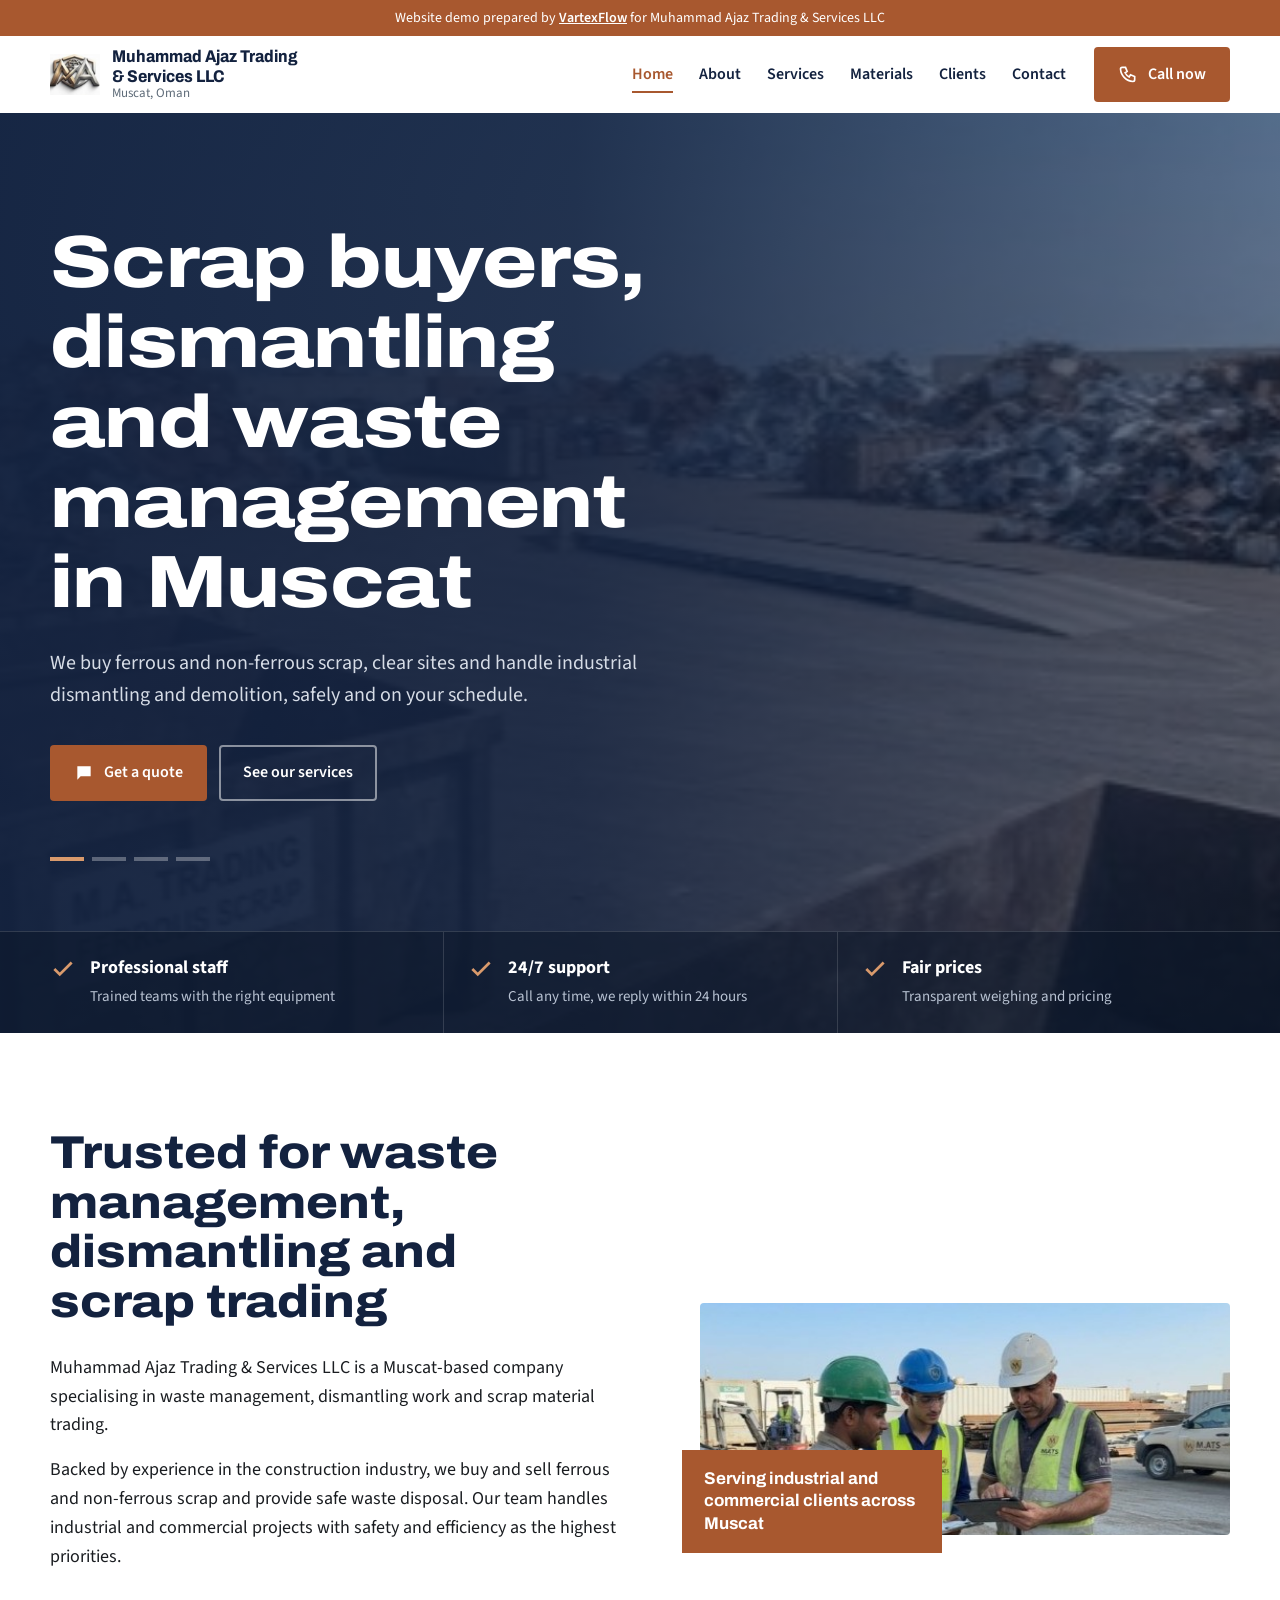
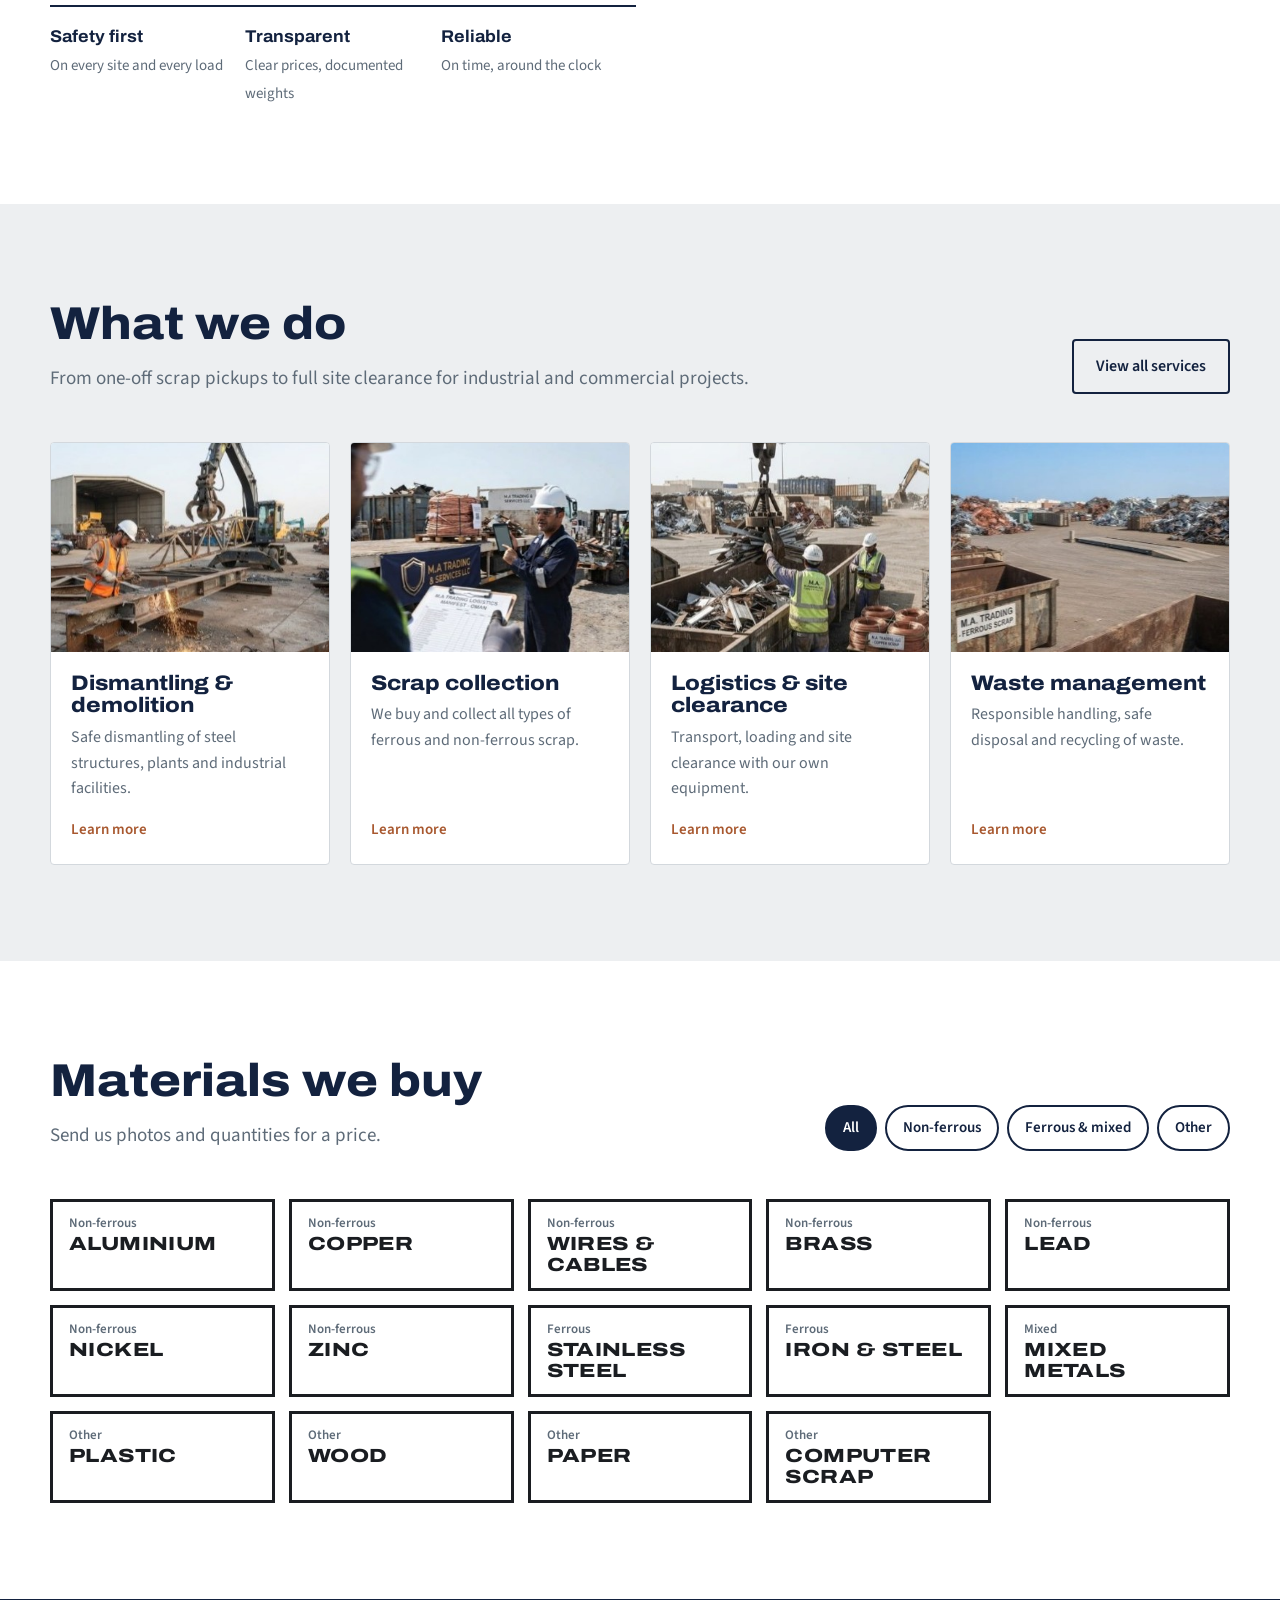
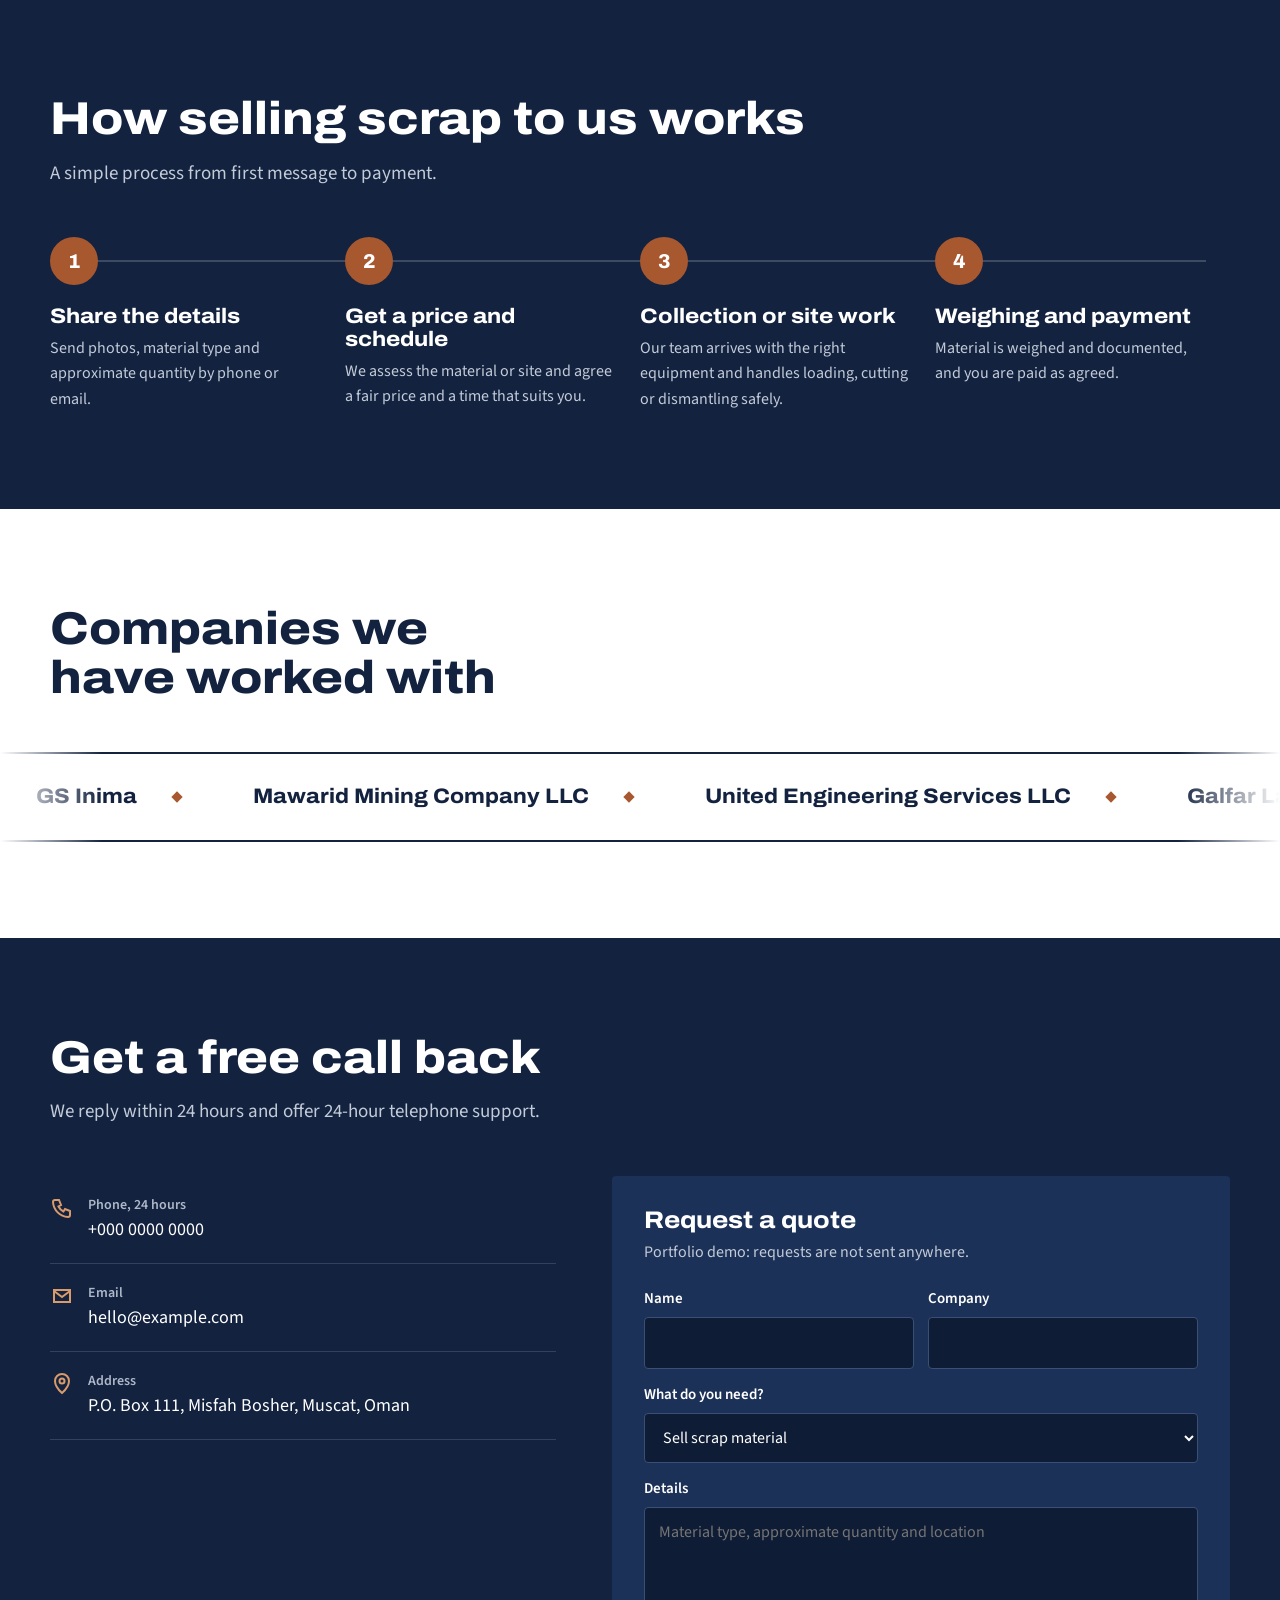
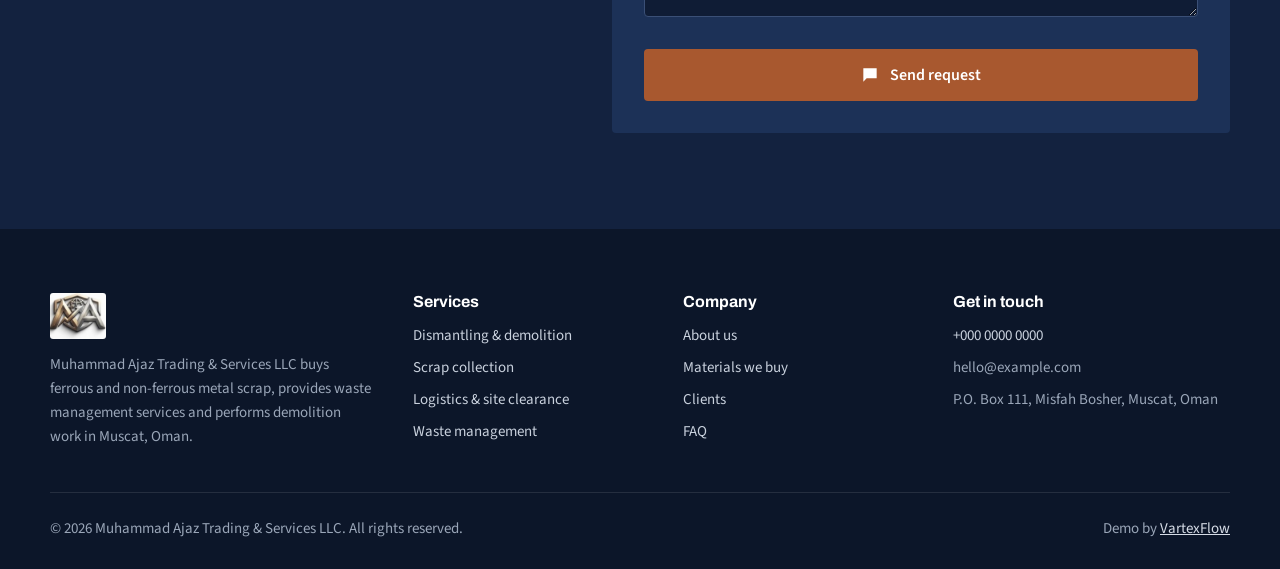
==== index.html @ ec1d7ab7 "Portfolio concept website Co-Authored-By: Claude Opus 5.5 <noreply@anthropic.com>" ====
<!DOCTYPE html>
<html lang="en">
<head>
<meta charset="utf-8">
<meta name="viewport" content="width=device-width, initial-scale=1, viewport-fit=cover">
<meta name="robots" content="noindex, nofollow">
<title>Muhammad Ajaz Trading &amp; Services LLC | Scrap Buyers, Dismantling &amp; Waste Management in Muscat</title>
<meta name="description" content="Muhammad Ajaz Trading & Services LLC buys ferrous and non-ferrous scrap, provides waste management and handles dismantling and demolition work in Muscat, Oman.">
<link rel="icon" href="assets/img/logo.jpg">
<link rel="preconnect" href="https://fonts.googleapis.com">
<link rel="preconnect" href="https://fonts.gstatic.com" crossorigin>
<link href="https://fonts.googleapis.com/css2?family=Archivo:wdth,wght@62..125,400..800&family=Source+Sans+3:wght@400;600&display=swap" rel="stylesheet">
<link rel="stylesheet" href="assets/css/style.css">
</head>
<body>
<div class="demo">Website demo prepared by <a href="https://www.vartexflow.com" target="_blank" rel="noopener">VartexFlow</a> for Muhammad Ajaz Trading &amp; Services LLC</div>
<header class="site-header">
  <div class="wrap nav">
    <a class="brand" href="index.html" aria-label="Muhammad Ajaz Trading &amp; Services LLC home">
      <img src="assets/img/logo.jpg" alt="" width="140" height="116">
      <span>Muhammad Ajaz Trading<br>&amp; Services LLC<small>Muscat, Oman</small></span>
    </a>
    <button class="menu-btn" type="button" aria-expanded="false" aria-controls="site-links" aria-label="Open menu">
      <svg viewBox="0 0 24 24" fill="none" stroke="currentColor" stroke-width="2.2" aria-hidden="true"><path d="M3 6h18M3 12h18M3 18h18"/></svg>
    </button>
    <ul class="links" id="site-links">
      <li><a href="index.html" aria-current="page">Home</a></li>
      <li><a href="index.html#about">About</a></li>
      <li><a href="services.html">Services</a></li>
      <li><a href="index.html#materials">Materials</a></li>
      <li><a href="index.html#clients">Clients</a></li>
      <li><a href="index.html#contact">Contact</a></li>
      <li class="mobile-cta"><a class="btn btn-copper" href="tel:+00000000000" style="color:#fff;border:0"><svg viewBox="0 0 24 24" fill="none" stroke="currentColor" stroke-width="2" aria-hidden="true"><path d="M5 4h4l2 5-2.5 1.5a11 11 0 0 0 5 5L15 13l5 2v4a2 2 0 0 1-2 2A16 16 0 0 1 3 6a2 2 0 0 1 2-2"/></svg>Call +000 0000 0000</a></li>
    </ul>
    <a class="btn btn-copper" href="tel:+00000000000"><svg viewBox="0 0 24 24" fill="none" stroke="currentColor" stroke-width="2" aria-hidden="true"><path d="M5 4h4l2 5-2.5 1.5a11 11 0 0 0 5 5L15 13l5 2v4a2 2 0 0 1-2 2A16 16 0 0 1 3 6a2 2 0 0 1 2-2"/></svg>Call now</a>
  </div>
</header>
<main>
<section class="hero" aria-label="Introduction">
  <div class="hero-slides" aria-hidden="true">
    <img src="assets/img/yard.jpg" alt="">
    <img src="assets/img/dismantle.jpg" alt="">
    <img src="assets/img/grab.jpg" alt="">
    <img src="assets/img/collection.jpg" alt="">
  </div>
  <div class="wrap">
    <div class="hero-inner">
      <h1>Scrap buyers, dismantling and waste management in Muscat</h1>
      <p class="hero-lede">We buy ferrous and non-ferrous scrap, clear sites and handle industrial dismantling and demolition, safely and on your schedule.</p>
      <div class="hero-actions">
        <a class="btn btn-copper" href="#contact"><svg viewBox="0 0 24 24" fill="currentColor" aria-hidden="true"><path d="M4 4h16v12H8l-4 4V4Z"/></svg>Get a quote</a>
        <a class="btn btn-line" href="services.html">See our services</a>
      </div>
      <div class="slide-dots" role="group" aria-label="Hero photos"></div>
    </div>
  </div>
  <div class="facts">
    <div class="wrap">
      <ul>
        <li><svg viewBox="0 0 24 24" fill="none" stroke="currentColor" stroke-width="2.5" aria-hidden="true"><path d="M4 12l5 5L20 6"/></svg><div><b>Professional staff</b><span>Trained teams with the right equipment</span></div></li>
        <li><svg viewBox="0 0 24 24" fill="none" stroke="currentColor" stroke-width="2.5" aria-hidden="true"><path d="M4 12l5 5L20 6"/></svg><div><b>24/7 support</b><span>Call any time, we reply within 24 hours</span></div></li>
        <li><svg viewBox="0 0 24 24" fill="none" stroke="currentColor" stroke-width="2.5" aria-hidden="true"><path d="M4 12l5 5L20 6"/></svg><div><b>Fair prices</b><span>Transparent weighing and pricing</span></div></li>
      </ul>
    </div>
  </div>
</section>

<section class="section" id="about">
  <div class="wrap about">
    <div class="about-text reveal">
      <div class="sec-head" style="margin-bottom:26px">
        <h2>Trusted for waste management, dismantling and scrap trading</h2>
      </div>
      <p>Muhammad Ajaz Trading &amp; Services LLC is a Muscat-based company specialising in waste management, dismantling work and scrap material trading.</p>
      <p>Backed by experience in the construction industry, we buy and sell ferrous and non-ferrous scrap and provide safe waste disposal. Our team handles industrial and commercial projects with safety and efficiency as the highest priorities.</p>
      <div class="values">
        <div><b>Safety first</b><span>On every site and every load</span></div>
        <div><b>Transparent</b><span>Clear prices, documented weights</span></div>
        <div><b>Reliable</b><span>On time, around the clock</span></div>
      </div>
    </div>
    <div class="about-photo reveal">
      <img src="assets/img/team.jpg" alt="M.A Trading site team reviewing a job on site" width="506" height="232" loading="lazy">
      <div class="stamp">Serving industrial and commercial clients across Muscat</div>
    </div>
  </div>
</section>

<section class="section tint" id="services">
  <div class="wrap">
    <div class="sec-head split">
      <div>
        <h2>What we do</h2>
        <p>From one-off scrap pickups to full site clearance for industrial and commercial projects.</p>
      </div>
      <a class="btn btn-dark" href="services.html">View all services</a>
    </div>
    <div class="svc-grid">
      <a class="svc-card reveal" href="services.html#dismantling">
        <div class="ph"><img src="assets/img/dismantle.jpg" alt="" loading="lazy"></div>
        <div class="body"><h3>Dismantling &amp; demolition</h3><p>Safe dismantling of steel structures, plants and industrial facilities.</p><span class="more">Learn more</span></div>
      </a>
      <a class="svc-card reveal" href="services.html#collection">
        <div class="ph"><img src="assets/img/collection.jpg" alt="" loading="lazy"></div>
        <div class="body"><h3>Scrap collection</h3><p>We buy and collect all types of ferrous and non-ferrous scrap.</p><span class="more">Learn more</span></div>
      </a>
      <a class="svc-card reveal" href="services.html#logistics">
        <div class="ph"><img src="assets/img/grab.jpg" alt="" loading="lazy"></div>
        <div class="body"><h3>Logistics &amp; site clearance</h3><p>Transport, loading and site clearance with our own equipment.</p><span class="more">Learn more</span></div>
      </a>
      <a class="svc-card reveal" href="services.html#waste">
        <div class="ph"><img src="assets/img/yard.jpg" alt="" loading="lazy"></div>
        <div class="body"><h3>Waste management</h3><p>Responsible handling, safe disposal and recycling of waste.</p><span class="more">Learn more</span></div>
      </a>
    </div>
  </div>
</section>

<section class="section" id="materials">
  <div class="wrap">
    <div class="sec-head split">
      <div>
        <h2>Materials we buy</h2>
        <p>Send us photos and quantities for a price.</p>
      </div>
      <div class="filters" role="group" aria-label="Filter materials">
        <button type="button" data-filter="all" aria-pressed="true">All</button>
        <button type="button" data-filter="nonferrous" aria-pressed="false">Non-ferrous</button>
        <button type="button" data-filter="ferrous" aria-pressed="false">Ferrous &amp; mixed</button>
        <button type="button" data-filter="other" aria-pressed="false">Other</button>
      </div>
    </div>
    <p id="filter-status" class="sr" aria-live="polite"></p>
    <ul class="labels">
      <li data-type="nonferrous"><small>Non-ferrous</small>Aluminium</li>
      <li data-type="nonferrous"><small>Non-ferrous</small>Copper</li>
      <li data-type="nonferrous"><small>Non-ferrous</small>Wires &amp; cables</li>
      <li data-type="nonferrous"><small>Non-ferrous</small>Brass</li>
      <li data-type="nonferrous"><small>Non-ferrous</small>Lead</li>
      <li data-type="nonferrous"><small>Non-ferrous</small>Nickel</li>
      <li data-type="nonferrous"><small>Non-ferrous</small>Zinc</li>
      <li data-type="ferrous"><small>Ferrous</small>Stainless steel</li>
      <li data-type="ferrous"><small>Ferrous</small>Iron &amp; steel</li>
      <li data-type="ferrous"><small>Mixed</small>Mixed metals</li>
      <li data-type="other"><small>Other</small>Plastic</li>
      <li data-type="other"><small>Other</small>Wood</li>
      <li data-type="other"><small>Other</small>Paper</li>
      <li data-type="other"><small>Other</small>Computer scrap</li>
    </ul>
  </div>
</section>

<section class="section dark">
  <div class="wrap">
    <div class="sec-head">
      <h2>How selling scrap to us works</h2>
      <p>A simple process from first message to payment.</p>
    </div>
    <ol class="steps">
  <li><h3>Share the details</h3><p>Send photos, material type and approximate quantity by phone or email.</p></li>
  <li><h3>Get a price and schedule</h3><p>We assess the material or site and agree a fair price and a time that suits you.</p></li>
  <li><h3>Collection or site work</h3><p>Our team arrives with the right equipment and handles loading, cutting or dismantling safely.</p></li>
  <li><h3>Weighing and payment</h3><p>Material is weighed and documented, and you are paid as agreed.</p></li>
</ol>
  </div>
</section>

<section class="section" id="clients">
  <div class="wrap">
    <div class="sec-head">
      <h2>Companies we have worked with</h2>
    </div>
  </div>
  <div class="marquee">
    <ul>
      <li>GS Inima</li>
      <li>Mawarid Mining Company LLC</li>
      <li>United Engineering Services LLC</li>
      <li>Galfar Labour Camp</li>
      <li>Larsen &amp; Toubro LLC Labour Camp</li>
      <li>Abraj Energy Services</li>
      <li>STS Company</li>
      <li>Bahwan Engineering Company</li>
      <li>Borets Oman</li>
      <li>Al Najid Transport Company</li>
    </ul>
  </div>
</section>

<section class="section dark" id="contact">
  <div class="wrap">
    <div class="sec-head">
      <h2>Get a free call back</h2>
      <p>We reply within 24 hours and offer 24-hour telephone support.</p>
    </div>
    <div class="contact-grid">
      <ul class="info">
        <li><svg viewBox="0 0 24 24" fill="none" stroke="currentColor" stroke-width="2" aria-hidden="true"><path d="M5 4h4l2 5-2.5 1.5a11 11 0 0 0 5 5L15 13l5 2v4a2 2 0 0 1-2 2A16 16 0 0 1 3 6a2 2 0 0 1 2-2"/></svg><div><b>Phone, 24 hours</b><a href="tel:+00000000000">+000 0000 0000</a></div></li>
        <li><svg viewBox="0 0 24 24" fill="none" stroke="currentColor" stroke-width="2" aria-hidden="true"><path d="M4 6h16v12H4z"/><path d="m4 7 8 6 8-6"/></svg><div><b>Email</b><span>hello@example.com</span></div></li>
        <li><svg viewBox="0 0 24 24" fill="none" stroke="currentColor" stroke-width="2" aria-hidden="true"><path d="M12 21s7-6.2 7-12a7 7 0 0 0-14 0c0 5.8 7 12 7 12Z"/><circle cx="12" cy="9" r="2.5"/></svg><div><b>Address</b>P.O. Box 111, Misfah Bosher, Muscat, Oman</div></li>
      </ul>
      <form class="quote" id="quote" novalidate>
        <h3>Request a quote</h3>
        <p>Portfolio demo: requests are not sent anywhere.</p>
        <div class="row2">
          <div><label for="name">Name</label><input id="name" autocomplete="name" required></div>
          <div><label for="company">Company</label><input id="company" autocomplete="organization"></div>
        </div>
        <label for="need">What do you need?</label>
        <select id="need">
          <option>Sell scrap material</option>
          <option>Dismantling or demolition</option>
          <option>Waste management</option>
          <option>Logistics and site clearance</option>
        </select>
        <label for="details">Details</label>
        <textarea id="details" placeholder="Material type, approximate quantity and location"></textarea>
        <button class="btn btn-copper" type="submit"><svg viewBox="0 0 24 24" fill="currentColor" aria-hidden="true"><path d="M4 4h16v12H8l-4 4V4Z"/></svg>Send request</button>
      </form>
    </div>
  </div>
</section>
</main>
<footer class="site-footer">
  <div class="wrap">
    <div class="foot-grid">
      <div class="foot-brand">
        <img src="assets/img/logo.jpg" alt="M.A Trading logo" width="140" height="116">
        <p>Muhammad Ajaz Trading &amp; Services LLC buys ferrous and non-ferrous metal scrap, provides waste management services and performs demolition work in Muscat, Oman.</p>
      </div>
      <div>
        <h4>Services</h4>
        <ul>
          <li><a href="services.html#dismantling">Dismantling &amp; demolition</a></li>
          <li><a href="services.html#collection">Scrap collection</a></li>
          <li><a href="services.html#logistics">Logistics &amp; site clearance</a></li>
          <li><a href="services.html#waste">Waste management</a></li>
        </ul>
      </div>
      <div>
        <h4>Company</h4>
        <ul>
          <li><a href="index.html#about">About us</a></li>
          <li><a href="index.html#materials">Materials we buy</a></li>
          <li><a href="index.html#clients">Clients</a></li>
          <li><a href="services.html#faq">FAQ</a></li>
        </ul>
      </div>
      <div>
        <h4>Get in touch</h4>
        <ul>
          <li><a href="tel:+00000000000">+000 0000 0000</a></li>
          <li><span>hello@example.com</span></li>
          <li>P.O. Box 111, Misfah Bosher, Muscat, Oman</li>
        </ul>
      </div>
    </div>
    <div class="foot-bottom">
      <span>&copy; <span data-year>2026</span> Muhammad Ajaz Trading &amp; Services LLC. All rights reserved.</span>
      <span>Demo by <a href="https://www.vartexflow.com" target="_blank" rel="noopener">VartexFlow</a></span>
    </div>
  </div>
</footer>
<script src="assets/js/main.js"></script>
</body>
</html>
---- assets/css/style.css ----
:root{
  --navy:#13223F;
  --navy-2:#1C3157;
  --navy-3:#0C1629;
  --copper:#A8582F;
  --copper-dark:#8F4824;
  --copper-light:#D99A6C;
  --steel:#5E6B78;
  --concrete:#EDEFF1;
  --line:#D3D8DD;
  --ink:#1A1D21;
  --white:#FFFFFF;
  --head:"Archivo", "Arial Narrow", Arial, sans-serif;
  --body:"Source Sans 3", "Segoe UI", Arial, sans-serif;
  --header-h:76px;
}
*{box-sizing:border-box}
html{scroll-behavior:smooth;scroll-padding-top:calc(var(--header-h) + 64px)}
body{margin:0;font-family:var(--body);font-size:18px;line-height:1.6;color:var(--ink);background:var(--white);padding-bottom:env(safe-area-inset-bottom,0px)}
img{max-width:100%;display:block}
a{color:inherit}
:focus-visible{outline:3px solid var(--copper-light);outline-offset:3px}
h1,h2,h3,h4{font-family:var(--head);line-height:1.08;margin:0;font-stretch:112%}
p{margin:0}
.wrap{width:min(1180px,100% - 40px);margin-inline:auto}
.sr{position:absolute;width:1px;height:1px;overflow:hidden;clip:rect(0 0 0 0);white-space:nowrap}

/* ---------- demo bar ---------- */
.demo{background:var(--copper);color:#fff;font-size:14px;text-align:center;padding:7px 16px;padding-top:calc(7px + env(safe-area-inset-top,0px))}
.demo a{font-weight:600}

/* ---------- header ---------- */
.site-header{position:sticky;top:0;z-index:40;background:rgba(255,255,255,.97);backdrop-filter:blur(8px);border-bottom:1px solid transparent;transition:border-color .2s,box-shadow .2s}
.site-header.scrolled{border-color:var(--line);box-shadow:0 6px 24px rgba(19,34,63,.08)}
.nav{display:flex;align-items:center;gap:28px;height:var(--header-h);transition:height .2s}
.site-header.scrolled .nav{height:64px}
.brand{display:flex;align-items:center;gap:12px;text-decoration:none;margin-right:auto;min-width:0}
.brand img{width:50px;height:auto;flex:none}
.brand span{font-family:var(--head);font-weight:750;font-stretch:90%;font-size:17px;line-height:1.15;color:var(--navy)}
.brand small{display:block;font-family:var(--body);font-weight:400;font-size:13px;color:var(--steel)}
.links{display:flex;gap:26px;margin:0;padding:0;list-style:none}
.links a{text-decoration:none;font-weight:600;font-size:16px;color:var(--navy);padding:6px 0;border-bottom:2px solid transparent}
.links a:hover{color:var(--copper)}
.links a[aria-current="page"]{border-color:var(--copper);color:var(--copper)}
.links .mobile-cta{display:none}
.menu-btn{display:none;background:none;border:0;width:44px;height:44px;padding:10px;cursor:pointer;color:var(--navy)}
.menu-btn svg{width:24px;height:24px}
@media (max-width:960px){
  .menu-btn{display:block}
  .nav > .btn{display:none}
  .links{position:absolute;top:100%;left:0;right:0;flex-direction:column;gap:0;background:#fff;border-bottom:1px solid var(--line);padding:8px 20px 20px;box-shadow:0 20px 40px rgba(19,34,63,.12);transform:translateY(-8px);opacity:0;visibility:hidden;transition:opacity .18s,transform .18s,visibility .18s}
  .links.open{transform:none;opacity:1;visibility:visible}
  .links a{display:block;padding:14px 0;border-bottom:1px solid var(--concrete);font-size:18px}
  .links a[aria-current="page"]{border-bottom-color:var(--concrete)}
  .links .mobile-cta{display:block;margin-top:14px}
  .links .mobile-cta a{display:flex;border:0}
}
@media (max-width:420px){.brand small{display:none}.brand span{font-size:15px}}

/* ---------- buttons ---------- */
.btn{white-space:nowrap;display:inline-flex;align-items:center;justify-content:center;gap:10px;font-weight:600;font-size:16px;text-decoration:none;padding:13px 22px;border-radius:4px;border:2px solid transparent;cursor:pointer;font-family:var(--body);transition:background .15s,border-color .15s,color .15s}
.btn-copper{background:var(--copper);color:#fff}
.btn-copper:hover{background:var(--copper-dark)}
.btn-line{border-color:rgba(255,255,255,.5);color:#fff}
.btn-line:hover{border-color:#fff;background:rgba(255,255,255,.06)}
.btn-dark{border-color:var(--navy);color:var(--navy)}
.btn-dark:hover{background:var(--navy);color:#fff}
.btn svg{width:20px;height:20px;flex:none}

/* ---------- home hero with photo slideshow ---------- */
.hero{position:relative;background:var(--navy);color:#fff;overflow:hidden;isolation:isolate}
.hero-slides{position:absolute;inset:0;z-index:-2}
.hero-slides img{position:absolute;inset:0;width:100%;height:100%;object-fit:cover;opacity:0;transition:opacity 1.4s ease;filter:saturate(.85)}
.hero-slides img.active{opacity:1}
.hero::before{content:"";position:absolute;inset:0;z-index:-1;background:linear-gradient(90deg,rgba(19,34,63,.97) 0%,rgba(19,34,63,.9) 45%,rgba(19,34,63,.55) 100%)}
.hero-inner{padding:110px 0 70px;max-width:720px}
.hero h1{font-size:clamp(40px,5.8vw,74px);font-weight:800;font-stretch:120%;letter-spacing:-.01em;text-wrap:balance}
.hero-lede{font-size:20px;max-width:32em;color:#d6dce6;margin:24px 0 34px}
.hero-actions{display:flex;flex-wrap:wrap;gap:12px}
.slide-dots{display:flex;gap:8px;margin-top:56px}
.slide-dots button{width:34px;height:4px;border:0;padding:0;background:rgba(255,255,255,.3);cursor:pointer}
.slide-dots button[aria-current="true"]{background:var(--copper-light)}
.facts{position:relative;border-top:1px solid rgba(255,255,255,.14);background:rgba(12,22,41,.55)}
.facts ul{display:grid;grid-template-columns:repeat(3,1fr);list-style:none;margin:0;padding:0}
.facts li{padding:22px 24px 22px 0;display:flex;gap:14px;align-items:flex-start}
.facts li + li{padding-left:24px;border-left:1px solid rgba(255,255,255,.14)}
.facts svg{width:26px;height:26px;color:var(--copper-light);flex:none;margin-top:2px}
.facts b{display:block;font-size:18px}
.facts span{font-size:15px;color:#b8c2d2}
@media (max-width:760px){
  .hero-inner{padding:72px 0 48px}
  .hero::before{background:rgba(19,34,63,.86)}
  .facts ul{grid-template-columns:1fr}
  .facts li,.facts li + li{padding:16px 0;border-left:0;border-top:1px solid rgba(255,255,255,.1)}
  .facts li:first-child{border-top:0}
}

/* ---------- page hero (inner pages) ---------- */
.page-hero{position:relative;background:var(--navy);color:#fff;overflow:hidden;isolation:isolate}
.page-hero > img{position:absolute;inset:0;width:100%;height:100%;object-fit:cover;z-index:-2}
.page-hero::before{content:"";position:absolute;inset:0;z-index:-1;background:linear-gradient(90deg,rgba(19,34,63,.97) 0%,rgba(19,34,63,.82) 60%,rgba(19,34,63,.6) 100%)}
.page-hero .wrap{padding:72px 0 64px}
.crumbs{display:flex;gap:8px;list-style:none;padding:0;margin:0 0 18px;font-size:15px;color:#b8c2d2}
.crumbs li + li::before{content:"/";margin-right:8px;color:#6f7d93}
.crumbs a{text-decoration:none}
.crumbs a:hover{text-decoration:underline}
.page-hero h1{font-size:clamp(38px,5vw,64px);font-weight:800;font-stretch:120%;max-width:15em;text-wrap:balance}
.page-hero p{font-size:20px;color:#d6dce6;max-width:36em;margin-top:18px}

/* ---------- generic sections ---------- */
.section{padding:96px 0}
.section.tint{background:var(--concrete)}
.section.dark{background:var(--navy);color:#fff}
.sec-head{max-width:42em;margin-bottom:48px}
.sec-head h2{font-size:clamp(30px,3.8vw,46px);font-weight:800;color:var(--navy);text-wrap:balance}
.dark .sec-head h2{color:#fff}
.sec-head p{margin-top:14px;color:var(--steel);font-size:19px}
.dark .sec-head p{color:#c3cbd8}
.sec-head.split{max-width:none;display:flex;justify-content:space-between;align-items:flex-end;gap:24px;flex-wrap:wrap}
.sec-head.split > div{max-width:40em}
@media (max-width:760px){.section{padding:68px 0}.sec-head{margin-bottom:34px}}

/* ---------- about ---------- */
.about{display:grid;grid-template-columns:1.05fr .95fr;gap:64px;align-items:center}
.about p + p{margin-top:16px}
.about-text p{max-width:36em}
.about-photo{position:relative}
.about-photo img{width:100%;border-radius:4px;aspect-ratio:4/3;object-fit:cover}
.about-photo .stamp{position:absolute;left:-18px;bottom:-18px;background:var(--copper);color:#fff;padding:18px 22px;max-width:260px;font-family:var(--head);font-weight:700;font-stretch:100%;font-size:17px;line-height:1.3}
.values{display:grid;grid-template-columns:repeat(3,1fr);gap:0;margin-top:34px;border-top:2px solid var(--navy)}
.values div{padding:16px 16px 0 0}
.values b{display:block;font-family:var(--head);font-stretch:105%;color:var(--navy);font-size:17px}
.values span{font-size:15px;color:var(--steel)}
@media (max-width:900px){.about{grid-template-columns:1fr;gap:48px}.about-photo .stamp{left:12px}}
@media (max-width:520px){.values{grid-template-columns:1fr}.values div{padding:12px 0;border-bottom:1px solid var(--line)}}

/* ---------- service overview (home) ---------- */
.svc-grid{display:grid;grid-template-columns:repeat(4,1fr);gap:20px}
.svc-card{position:relative;display:flex;flex-direction:column;background:#fff;text-decoration:none;border-radius:4px;overflow:hidden;border:1px solid var(--line);transition:border-color .2s,transform .2s}
.svc-card:hover{border-color:var(--copper);transform:translateY(-3px)}
.svc-card .ph{aspect-ratio:4/3;overflow:hidden}
.svc-card img{width:100%;height:100%;object-fit:cover;transition:transform .5s}
.svc-card:hover img{transform:scale(1.05)}
.svc-card .body{padding:20px 20px 22px;display:flex;flex-direction:column;flex:1}
.svc-card h3{font-size:21px;font-weight:800;color:var(--navy);margin-bottom:8px}
.svc-card p{font-size:16px;color:var(--steel);flex:1}
.svc-card .more{margin-top:16px;font-weight:600;font-size:15px;color:var(--copper)}
@media (max-width:1040px){.svc-grid{grid-template-columns:repeat(2,1fr)}}
@media (max-width:560px){.svc-grid{grid-template-columns:1fr}}

/* ---------- materials: bin labels with filter ---------- */
.filters{display:flex;flex-wrap:wrap;gap:8px}
.filters button{font:inherit;font-size:15px;font-weight:600;padding:9px 16px;border-radius:40px;border:2px solid var(--navy);background:#fff;color:var(--navy);cursor:pointer}
.filters button[aria-pressed="true"]{background:var(--navy);color:#fff}
.labels{display:grid;grid-template-columns:repeat(auto-fill,minmax(200px,1fr));gap:14px;list-style:none;margin:0;padding:0}
.labels li{border:3px solid var(--ink);background:#fff;padding:14px 16px 12px;font-family:var(--head);font-weight:800;font-stretch:125%;font-size:19px;letter-spacing:.02em;text-transform:uppercase;line-height:1.1;transition:opacity .25s,transform .25s}
.labels li small{display:block;font-family:var(--body);font-weight:600;font-size:13px;letter-spacing:0;text-transform:none;color:var(--steel);margin-bottom:4px;font-stretch:100%}
.labels li.hide{display:none}

/* ---------- process (real sequence) ---------- */
.steps{display:grid;grid-template-columns:repeat(4,1fr);list-style:none;margin:0;padding:0;counter-reset:step;position:relative}
.steps::before{content:"";position:absolute;top:23px;left:24px;right:24px;height:2px;background:rgba(255,255,255,.18)}
.steps li{position:relative;padding-right:24px;counter-increment:step}
.steps li::before{content:counter(step);display:grid;place-items:center;width:48px;height:48px;border-radius:50%;background:var(--copper);color:#fff;font-family:var(--head);font-weight:800;font-size:20px;margin-bottom:20px;position:relative}
.steps h3{font-size:21px;font-weight:750;margin-bottom:8px;color:#fff}
.steps p{font-size:16px;color:#c3cbd8}
.tint .steps::before{background:var(--line)}
.tint .steps h3{color:var(--navy)}
.tint .steps p{color:var(--steel)}
@media (max-width:860px){
  .steps{grid-template-columns:1fr;gap:28px}
  .steps::before{top:0;bottom:0;left:23px;right:auto;width:2px;height:auto}
  .steps li{padding:0 0 0 72px}
  .steps li::before{position:absolute;left:0;top:-4px;margin:0}
}

/* ---------- clients marquee ---------- */
.marquee{overflow:hidden;border-block:2px solid var(--navy);mask-image:linear-gradient(90deg,transparent,#000 8%,#000 92%,transparent)}
.marquee ul{display:flex;width:max-content;list-style:none;margin:0;padding:0;animation:scroll 40s linear infinite}
.marquee:hover ul{animation-play-state:paused}
.marquee li{padding:26px 36px;font-family:var(--head);font-weight:750;font-stretch:108%;font-size:21px;color:var(--navy);white-space:nowrap;display:flex;align-items:center;gap:36px}
.marquee li::after{content:"";width:8px;height:8px;background:var(--copper);transform:rotate(45deg)}
@keyframes scroll{to{transform:translateX(-50%)}}

/* ---------- CTA band ---------- */
.cta-band{background:var(--copper);color:#fff;padding:56px 0}
.cta-band .wrap{display:flex;align-items:center;justify-content:space-between;gap:28px;flex-wrap:wrap}
.cta-band h2{font-size:clamp(26px,3vw,38px);font-weight:800;max-width:18em;text-wrap:balance}
.cta-band p{color:#fbe6d7;margin-top:8px}
.cta-band .btn-line{border-color:#fff}
.cta-band .btn-white{background:#fff;color:var(--copper-dark)}
.cta-band .btn-white:hover{background:var(--navy);color:#fff}

/* ---------- contact ---------- */
.contact-grid{display:grid;grid-template-columns:.9fr 1.1fr;gap:56px}
.info{list-style:none;padding:0;margin:0}
.info li{display:flex;gap:14px;padding:18px 0;border-bottom:1px solid rgba(255,255,255,.14)}
.info svg{width:24px;height:24px;flex:none;color:var(--copper-light);margin-top:2px}
.info b{display:block;font-size:14px;color:#aeb8c8;font-weight:600}
.info a{text-decoration:none}
.info a:hover{text-decoration:underline}
.quote{background:var(--navy-2);padding:32px;border-radius:4px}
.quote h3{font-size:24px;font-weight:750;margin-bottom:6px}
.quote > p{color:#c3cbd8;font-size:16px;margin-bottom:8px}
.quote label{display:block;font-size:15px;font-weight:600;margin:14px 0 6px}
.quote input,.quote select,.quote textarea{width:100%;font:inherit;font-size:16px;padding:12px 14px;border-radius:4px;border:1px solid #3a4f76;background:#0f1c35;color:#fff}
.quote textarea{min-height:110px;resize:vertical}
.row2{display:grid;grid-template-columns:1fr 1fr;gap:14px}
.quote .btn{margin-top:22px;width:100%}
@media (max-width:860px){.contact-grid{grid-template-columns:1fr;gap:36px}}
@media (max-width:520px){.row2{grid-template-columns:1fr;gap:0}.quote{padding:22px}}

/* ---------- services page ---------- */
.subnav{position:sticky;top:64px;z-index:30;background:#fff;border-bottom:1px solid var(--line)}
.subnav ul{display:flex;gap:6px;list-style:none;margin:0;padding:10px 0;overflow-x:auto;scrollbar-width:none}
.subnav ul::-webkit-scrollbar{display:none}
.subnav a{display:block;white-space:nowrap;text-decoration:none;font-weight:600;font-size:15px;padding:9px 16px;border-radius:40px;color:var(--navy);border:1px solid var(--line);transition:background .2s,color .2s,border-color .2s}
.subnav a:hover{border-color:var(--navy)}
.subnav a.active{background:var(--navy);color:#fff;border-color:var(--navy)}

.svc-detail{padding:88px 0;border-bottom:1px solid var(--line)}
.svc-detail:nth-of-type(even){background:var(--concrete)}
.svc-layout{display:grid;grid-template-columns:1fr 1fr;gap:64px;align-items:start}
.svc-detail:nth-of-type(even) .svc-media{order:2}
.svc-media{position:sticky;top:150px}
.svc-media img{width:100%;aspect-ratio:4/3;object-fit:cover;border-radius:4px}
.svc-media .tagline{margin-top:14px;font-size:15px;color:var(--steel)}
.svc-copy h2{font-size:clamp(30px,3.4vw,42px);font-weight:800;color:var(--navy);margin-bottom:16px;text-wrap:balance}
.svc-copy > p{font-size:19px;max-width:34em}
.svc-copy h3{font-size:18px;font-weight:750;font-stretch:100%;color:var(--navy);margin:32px 0 12px}
.checks{list-style:none;margin:0;padding:0;display:grid;grid-template-columns:1fr 1fr;gap:10px 24px}
.checks li{display:flex;gap:10px;font-size:17px}
.checks li::before{content:"";flex:none;width:18px;height:10px;margin-top:6px;border-left:3px solid var(--copper);border-bottom:3px solid var(--copper);transform:rotate(-45deg)}
.tags{display:flex;flex-wrap:wrap;gap:8px;list-style:none;margin:0;padding:0}
.tags li{font-size:15px;font-weight:600;padding:6px 12px;background:#fff;border:1px solid var(--line);border-radius:3px;color:var(--navy)}
.svc-detail:nth-of-type(odd) .tags li{background:var(--concrete);border-color:transparent}
.svc-copy .btn{margin-top:34px}
@media (max-width:900px){
  .svc-layout{grid-template-columns:1fr;gap:32px}
  .svc-detail:nth-of-type(even) .svc-media{order:0}
  .svc-media{position:static}
  .checks{grid-template-columns:1fr}
  .svc-detail{padding:64px 0}
}

.industries{display:grid;grid-template-columns:repeat(3,1fr);gap:0;border-top:2px solid var(--navy)}
.industries div{padding:24px 24px 24px 0;border-bottom:1px solid var(--line)}
.industries h3{font-size:20px;font-weight:750;color:var(--navy);margin-bottom:6px}
.industries p{font-size:16px;color:var(--steel)}
@media (max-width:860px){.industries{grid-template-columns:1fr 1fr}}
@media (max-width:520px){.industries{grid-template-columns:1fr}}

.faq{max-width:860px}
.faq details{border-bottom:1px solid var(--line)}
.faq summary{list-style:none;cursor:pointer;display:flex;justify-content:space-between;align-items:center;gap:20px;padding:22px 0;font-family:var(--head);font-weight:750;font-stretch:105%;font-size:20px;color:var(--navy)}
.faq summary::-webkit-details-marker{display:none}
.faq summary::after{content:"";flex:none;width:12px;height:12px;border-right:3px solid var(--copper);border-bottom:3px solid var(--copper);transform:rotate(45deg);transition:transform .2s;margin-top:-6px}
.faq details[open] summary::after{transform:rotate(-135deg);margin-top:6px}
.faq details p{padding:0 0 22px;color:var(--steel);max-width:44em}

/* ---------- footer ---------- */
.site-footer{background:var(--navy-3);color:#9aa6b8;font-size:15px;padding:64px 0 calc(28px + env(safe-area-inset-bottom,0px))}
.foot-grid{display:grid;grid-template-columns:1.4fr 1fr 1fr 1.2fr;gap:40px;padding-bottom:40px;border-bottom:1px solid rgba(255,255,255,.1)}
.foot-grid h4{font-family:var(--head);font-size:16px;font-stretch:100%;color:#fff;margin-bottom:14px}
.foot-grid ul{list-style:none;margin:0;padding:0}
.foot-grid li{margin-bottom:8px}
.foot-grid a{text-decoration:none;color:#c9d1dd}
.foot-grid a:hover{color:#fff;text-decoration:underline}
.foot-brand img{width:56px;height:auto;margin-bottom:14px;border-radius:3px}
.foot-brand p{max-width:28em}
.foot-bottom{display:flex;flex-wrap:wrap;justify-content:space-between;gap:12px;padding-top:24px}
.foot-bottom a{color:#d6dce6}
@media (max-width:900px){.foot-grid{grid-template-columns:1fr 1fr}}
@media (max-width:520px){.foot-grid{grid-template-columns:1fr}}

/* ---------- floating whatsapp ---------- */
.wa-float{position:fixed;right:18px;bottom:calc(18px + env(safe-area-inset-bottom,0px));width:58px;height:58px;border-radius:50%;background:#25D366;display:grid;place-items:center;box-shadow:0 6px 18px rgba(0,0,0,.25);z-index:50}
.wa-float svg{width:30px;height:30px;color:#fff}

/* ---------- one reveal on scroll ---------- */
.js .reveal{opacity:0;transform:translateY(18px);transition:opacity .6s ease,transform .6s ease}
.js .reveal.in{opacity:1;transform:none}

@media (prefers-reduced-motion:reduce){
  html{scroll-behavior:auto}
  *,*::before,*::after{transition:none!important;animation:none!important}
  .js .reveal{opacity:1;transform:none}
}
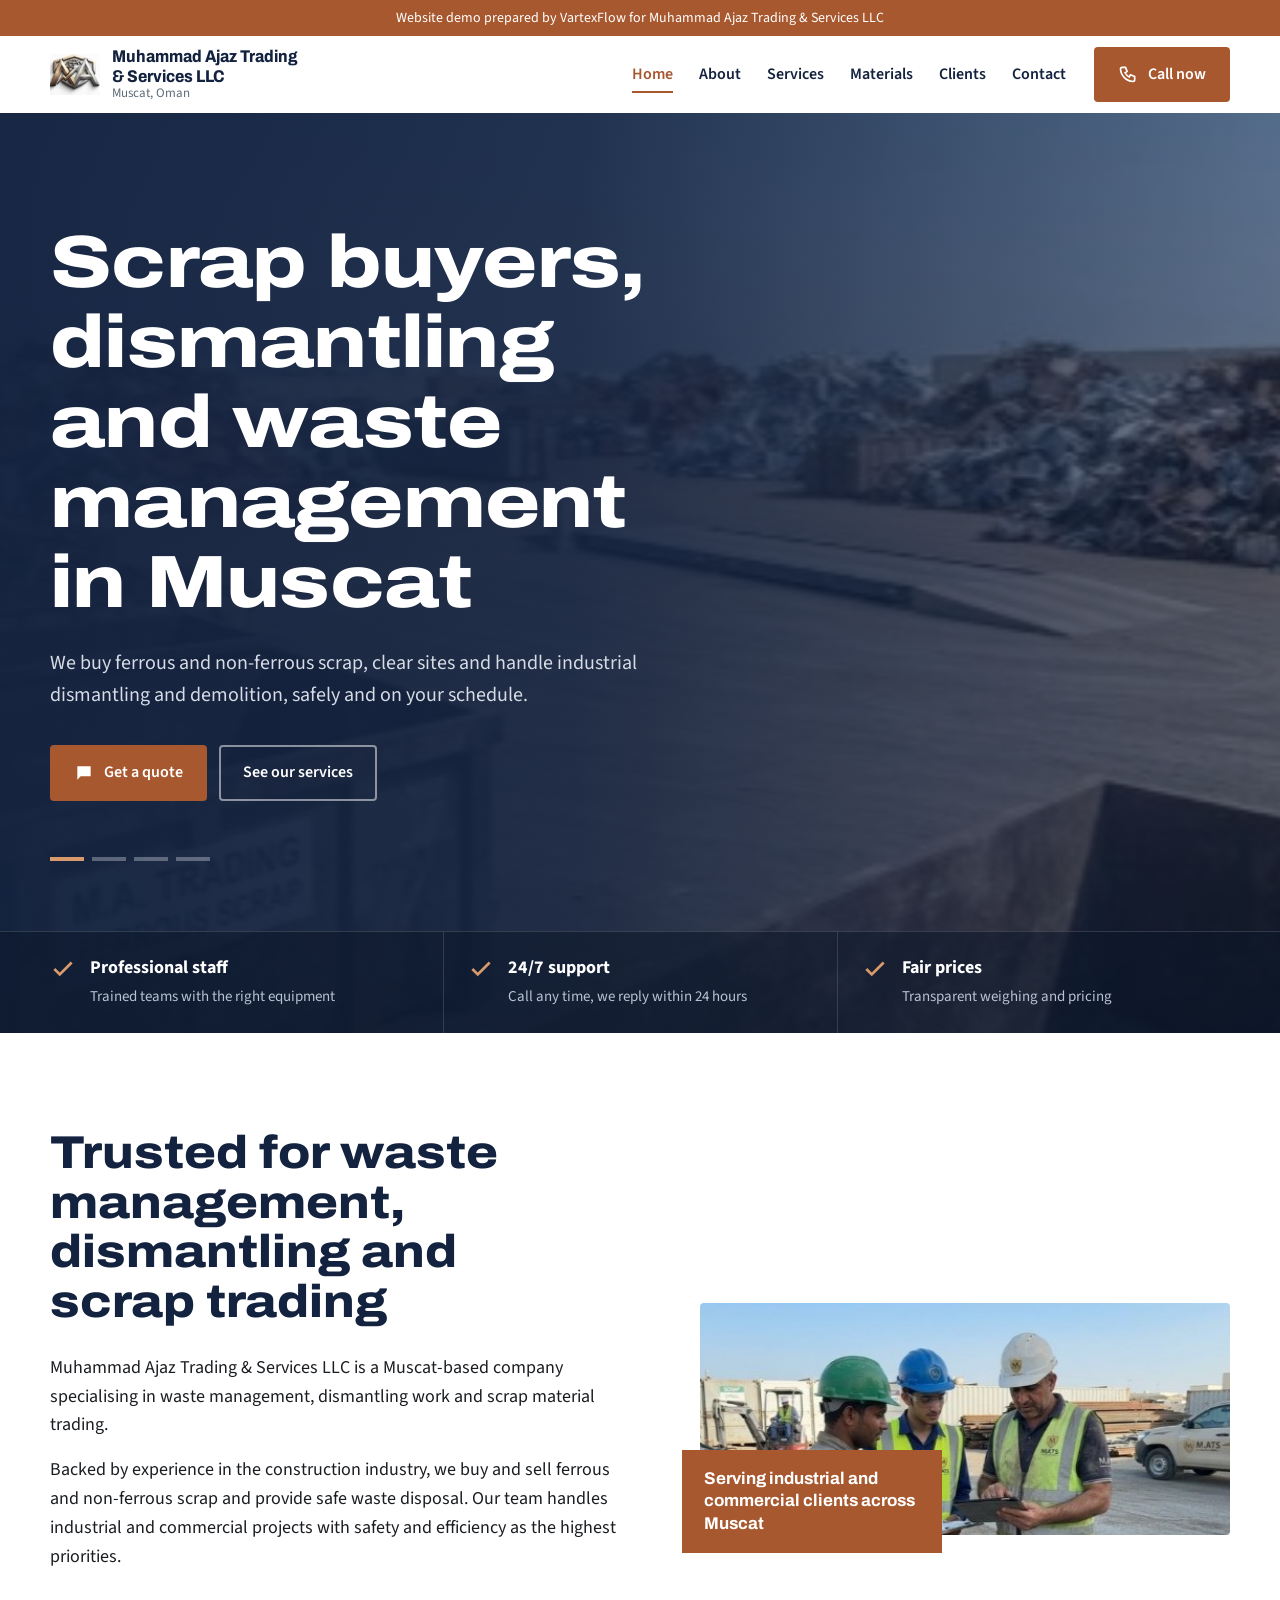
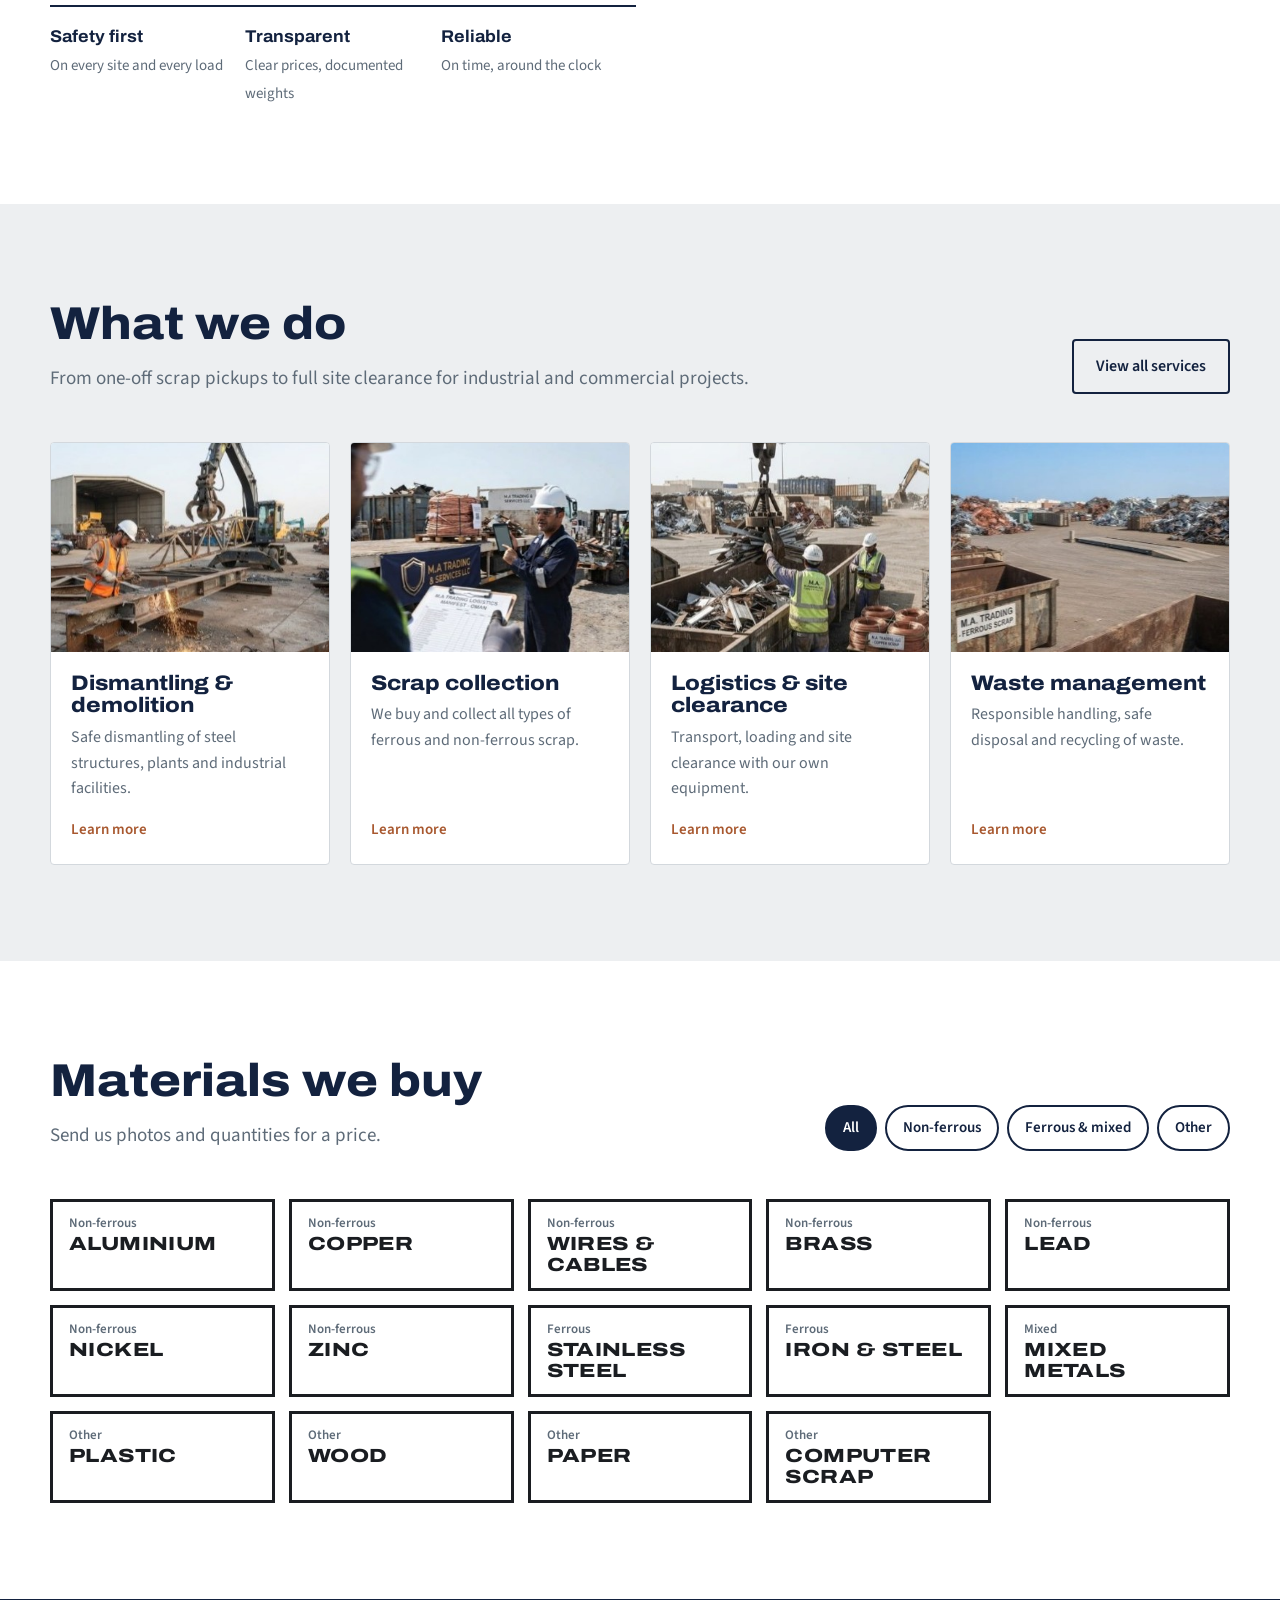
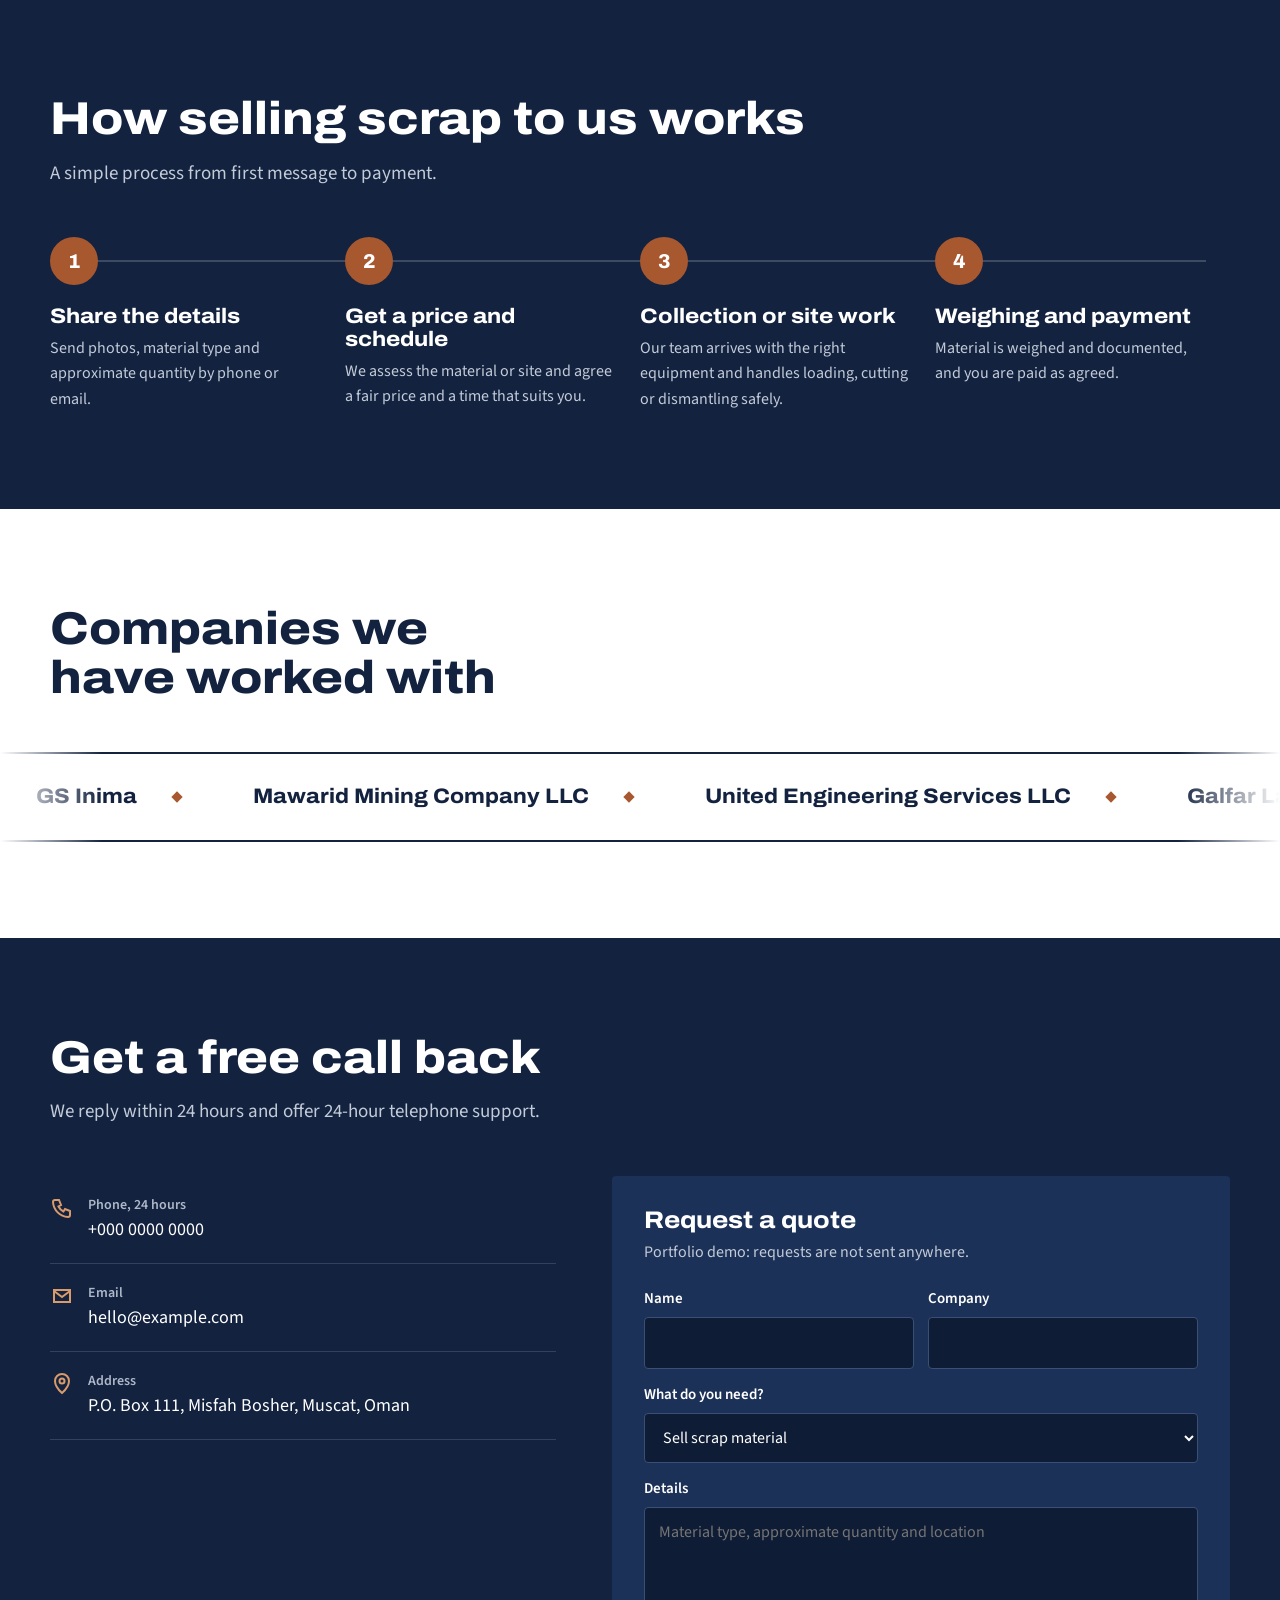
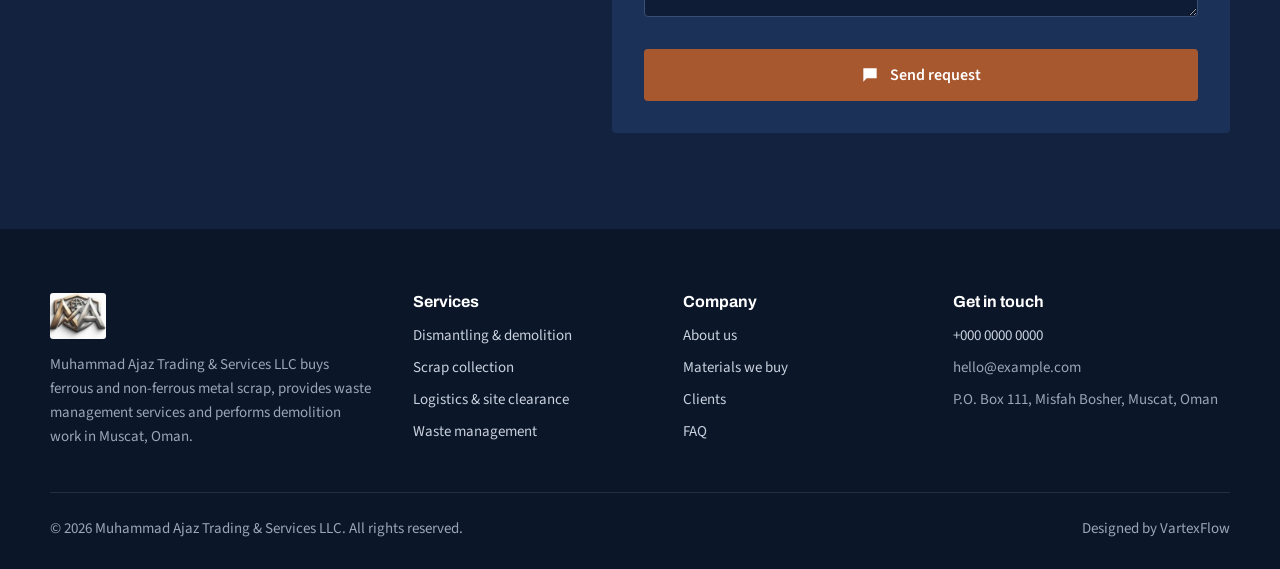
==== commit b970281f: "Remove external credit links; keep plain-text Designed by VartexFlow credit" ====
--- a/index.html
+++ b/index.html
@@ -13,7 +13,7 @@
 <link rel="stylesheet" href="assets/css/style.css">
 </head>
 <body>
-<div class="demo">Website demo prepared by <a href="https://www.vartexflow.com" target="_blank" rel="noopener">VartexFlow</a> for Muhammad Ajaz Trading &amp; Services LLC</div>
+<div class="demo">Website demo prepared by VartexFlow for Muhammad Ajaz Trading &amp; Services LLC</div>
 <header class="site-header">
   <div class="wrap nav">
     <a class="brand" href="index.html" aria-label="Muhammad Ajaz Trading &amp; Services LLC home">
@@ -257,7 +257,7 @@
     </div>
     <div class="foot-bottom">
       <span>&copy; <span data-year>2026</span> Muhammad Ajaz Trading &amp; Services LLC. All rights reserved.</span>
-      <span>Demo by <a href="https://www.vartexflow.com" target="_blank" rel="noopener">VartexFlow</a></span>
+      <span>Designed by VartexFlow</span>
     </div>
   </div>
 </footer>
